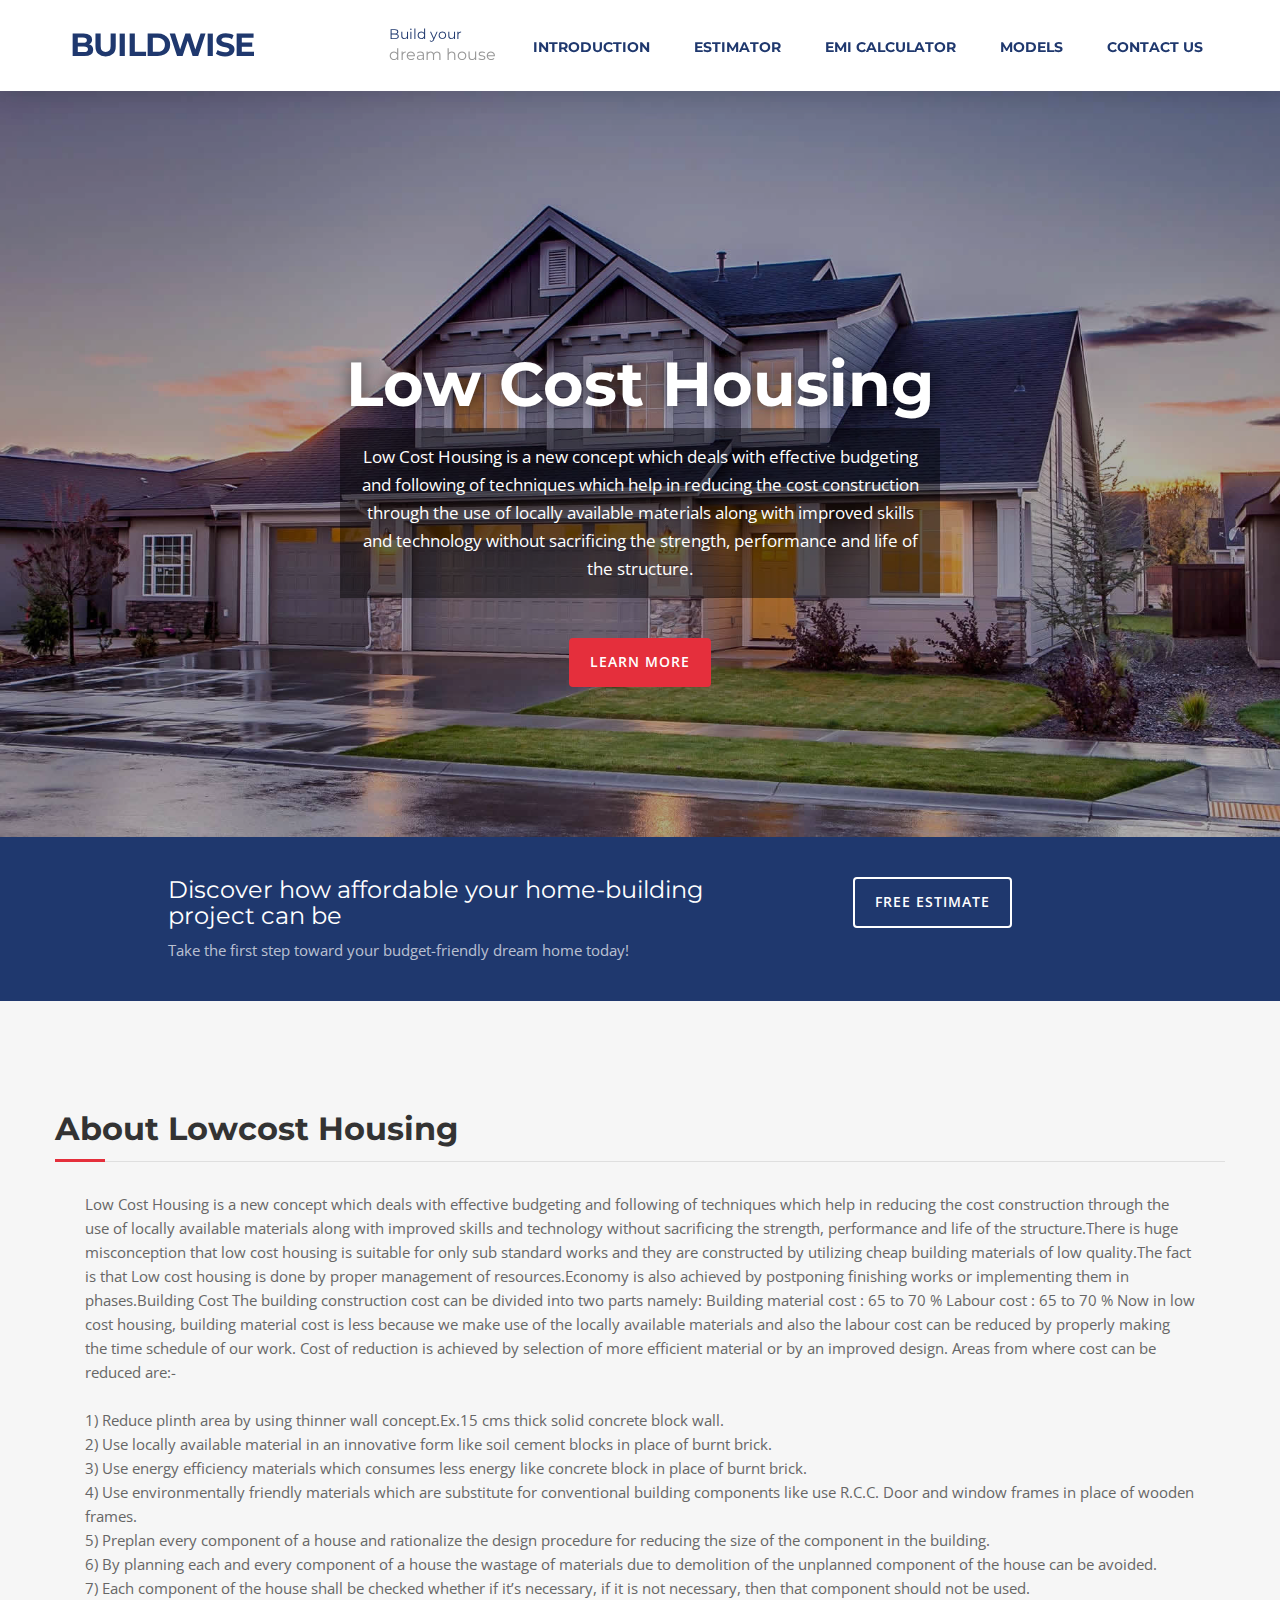
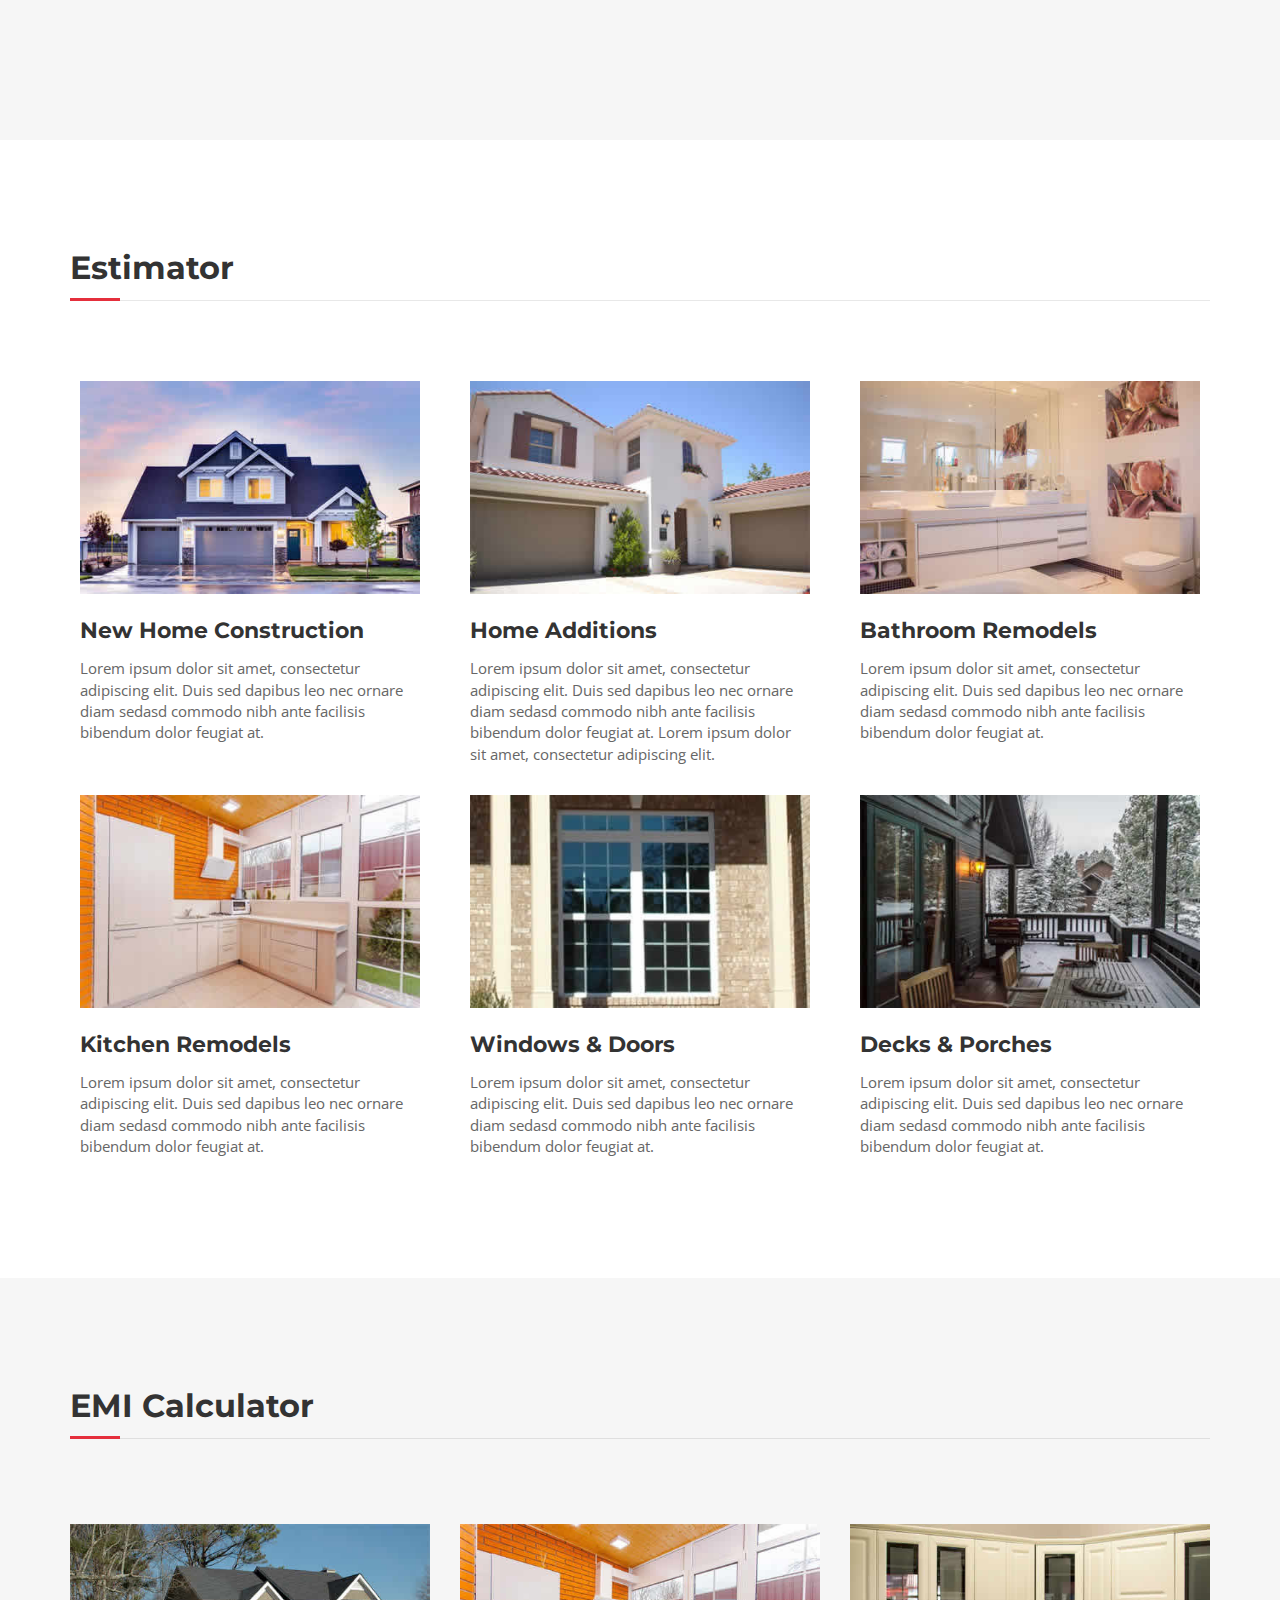
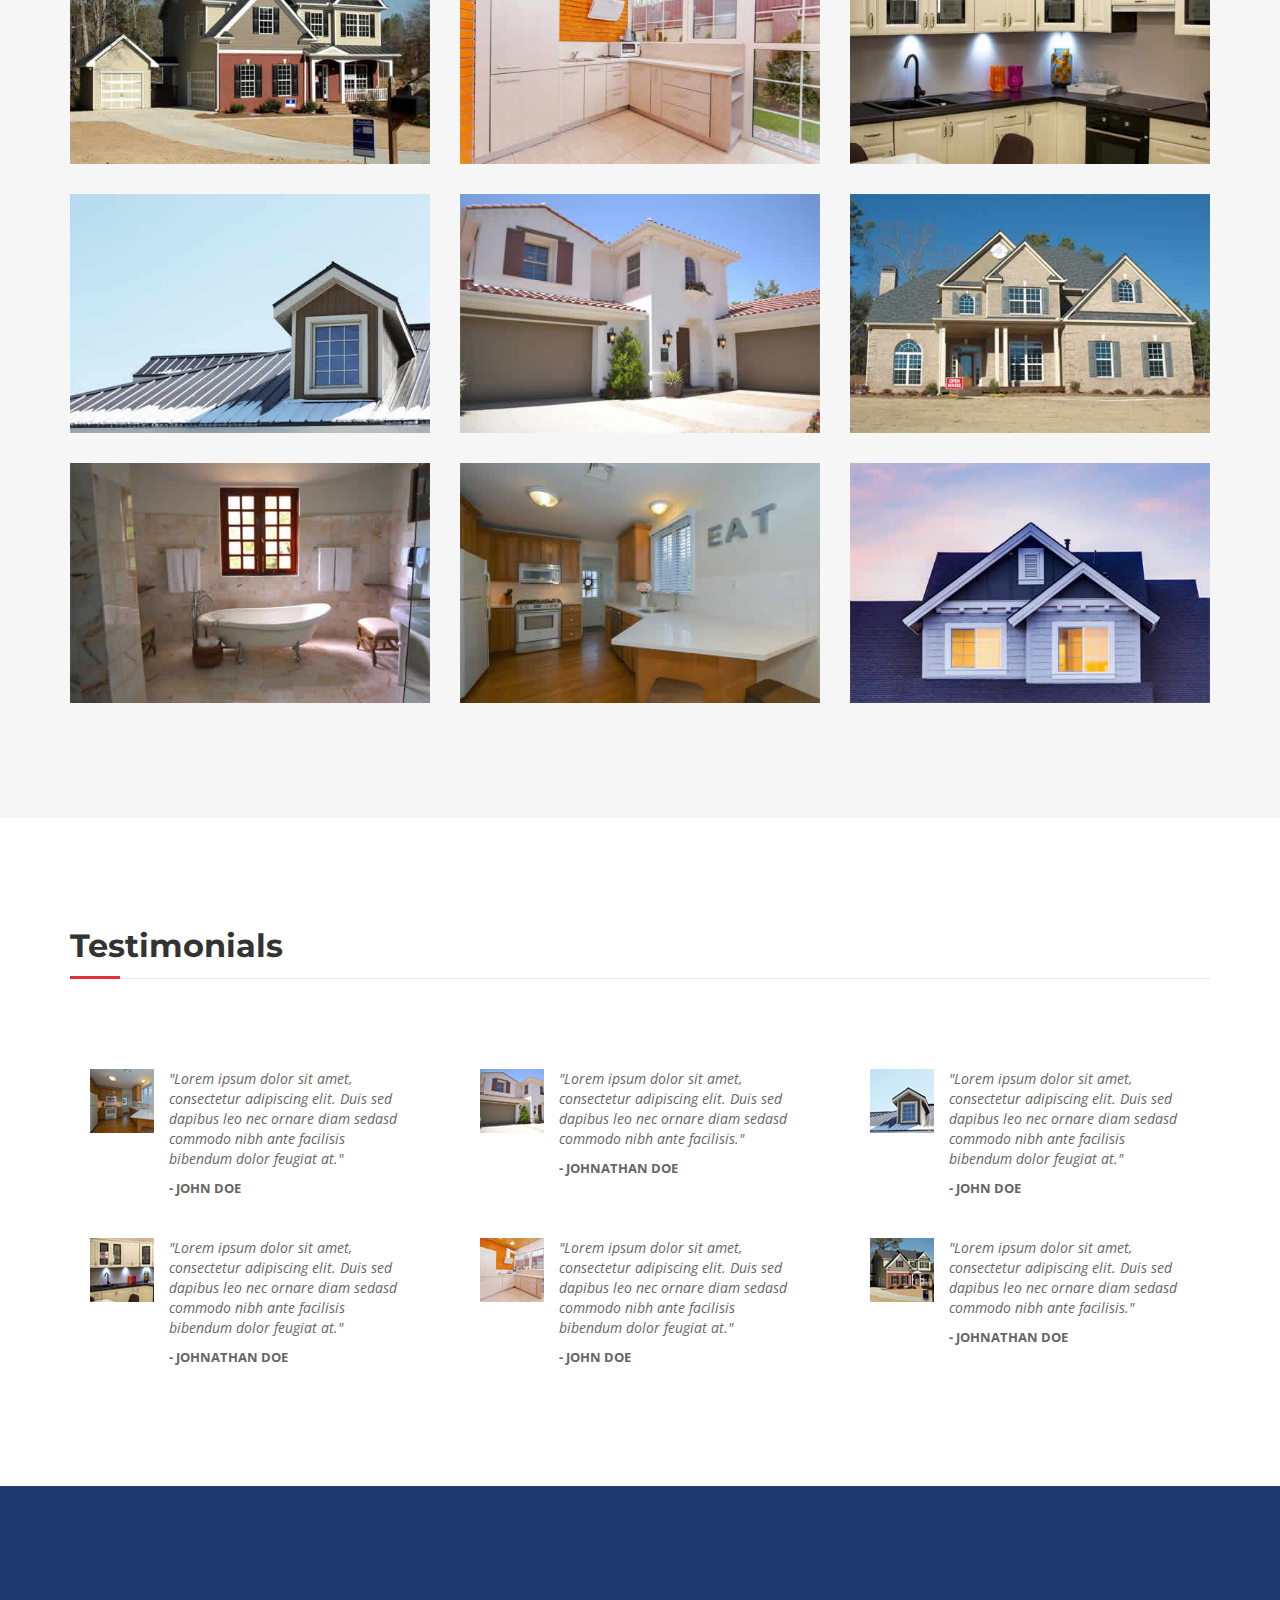
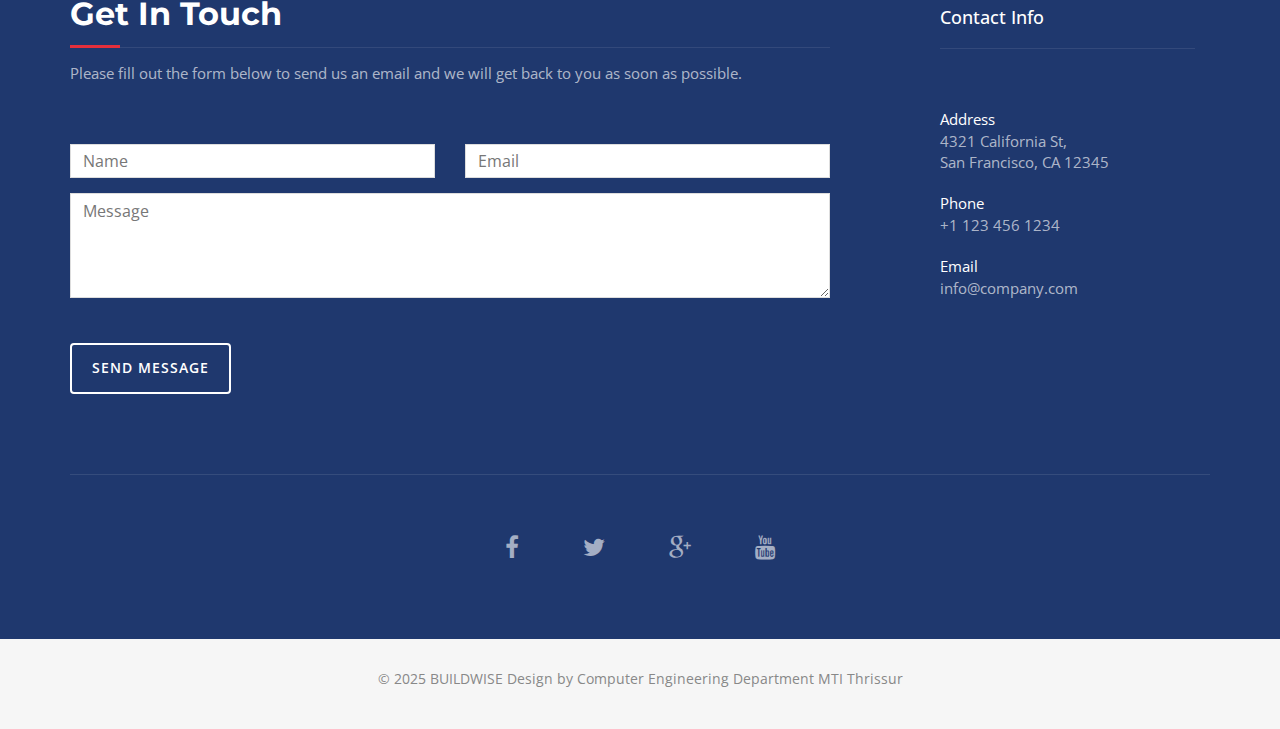
==== Major Project/main/index.html @ 9cc2f037 "Add files via upload" ====
<!DOCTYPE html>
<html lang="en">
<head>
<meta charset="utf-8">
<meta name="viewport" content="width=device-width, initial-scale=1">
<title>BuildWise</title>
<meta name="description" content="">
<meta name="author" content="">

<!-- Favicons
    ================================================== -->
<link rel="shortcut icon" href="img/favicon.ico" type="image/x-icon">
<link rel="apple-touch-icon" href="img/apple-touch-icon.png">
<link rel="apple-touch-icon" sizes="72x72" href="img/apple-touch-icon-72x72.png">
<link rel="apple-touch-icon" sizes="114x114" href="img/apple-touch-icon-114x114.png">

<!-- Bootstrap -->
<link rel="stylesheet" type="text/css"  href="css/bootstrap.css">
<link rel="stylesheet" type="text/css" href="fonts/font-awesome/css/font-awesome.css">

<!-- Stylesheet
    ================================================== -->
<link rel="stylesheet" type="text/css" href="css/style.css">
<link rel="stylesheet" type="text/css" href="css/nivo-lightbox/nivo-lightbox.css">
<link rel="stylesheet" type="text/css" href="css/nivo-lightbox/default.css">
<link href="https://fonts.googleapis.com/css?family=Open+Sans:300,400,600,700" rel="stylesheet">
<link href="https://fonts.googleapis.com/css?family=Montserrat:400,700" rel="stylesheet">

<!-- HTML5 shim and Respond.js for IE8 support of HTML5 elements and media queries -->
<!-- WARNING: Respond.js doesn't work if you view the page via file:// -->
<!--[if lt IE 9]>
      <script src="https://oss.maxcdn.com/html5shiv/3.7.2/html5shiv.min.js"></script>
      <script src="https://oss.maxcdn.com/respond/1.4.2/respond.min.js"></script>
    <![endif]-->
</head>
<body id="page-top" data-spy="scroll" data-target=".navbar-fixed-top">
<!-- Navigation
    ==========================================-->
<nav id="menu" class="navbar navbar-default navbar-fixed-top">
  <div class="container"> 
    <!-- Brand and toggle get grouped for better mobile display -->
    <div class="navbar-header">
      <button type="button" class="navbar-toggle collapsed" data-toggle="collapse" data-target="#bs-example-navbar-collapse-1"> <span class="sr-only">Toggle navigation</span> <span class="icon-bar"></span> <span class="icon-bar"></span> <span class="icon-bar"></span> </button>
      <a class="navbar-brand page-scroll" href="#page-top">BuildWise</a>
      <div class="phone"><span>Build your</span>dream house</div>
    </div>
    
    <!-- Collect the nav links, forms, and other content for toggling -->
    <div class="collapse navbar-collapse" id="bs-example-navbar-collapse-1">
      <ul class="nav navbar-nav navbar-right">
        <li><a href="#about" class="page-scroll">Introduction</a></li>
        <li><a href="#services" class="page-scroll">Estimator</a></li>
        <li><a href="#portfolio" class="page-scroll">EMI Calculator</a></li>
        <li><a href="#testimonials" class="page-scroll">Models</a></li>
        <li><a href="#contact" class="page-scroll">Contact us</a></li>
      </ul>
    </div>
    <!-- /.navbar-collapse --> 
  </div>
</nav>
<!-- Header -->
<header id="header">
  <div class="intro">
    <div class="overlay">
      <div class="container">
        <div class="row">
          <div class="col-md-8 col-md-offset-2 intro-text">
            <h1>Low Cost Housing<br></h1>
            <p>Low Cost Housing is a new concept which deals with effective budgeting and following of techniques which help in reducing the cost construction through the use of locally available materials along with improved skills and technology without sacrificing the strength, performance and life of the structure.</p>
            <a href="#about" class="btn btn-custom btn-lg page-scroll">Learn More</a> </div>
        </div>
      </div>
    </div>
  </div>
</header>
<!-- Get Touch Section -->
<div id="get-touch">
  <div class="container">
    <div class="row">
      <div class="col-xs-12 col-md-6 col-md-offset-1">
        <h3>Discover how affordable your home-building project can be</h3>
        <p>Take the first step toward your budget-friendly dream home today!
        </p>
      </div>
      <div class="col-xs-12 col-md-4 text-center"><a href="#services" class="btn btn-custom btn-lg page-scroll">Free Estimate</a></div>
    </div>
  </div>
</div>
<!-- About Section -->
<div id="about">
  <div class="container">
    <div class="row">
      <!--<div class="col-xs-12 col-md-6"> <img src="img/about.jpg" class="img-responsive" alt=""> </div>!-->
      <!--<div class="col-xs-12 col-md-6">!-->
        <div class="about-text">
          <h2>About Lowcost Housing</h2>
          <p>Low Cost Housing is a new concept which deals with effective budgeting and following of techniques which help in reducing the cost construction through the use of locally available materials along with improved skills and technology without sacrificing the strength, performance and life of the structure.There is huge misconception that low cost housing is suitable for only sub standard works and they are constructed by utilizing cheap building materials of low quality.The fact is that Low cost housing is done by proper management of resources.Economy is also achieved by postponing finishing works or implementing them in phases.Building Cost
            The building construction cost can be divided into two parts namely:
            Building material cost : 65 to 70 %
            Labour cost : 65 to 70 %
            Now in low cost housing, building material cost is less because we make use of the locally available materials and also the labour cost can be reduced by properly making the time schedule of our work. Cost of reduction is achieved by selection of more efficient material or by an improved design.
            
            
            Areas from where cost can be reduced are:-<br>
            <br>1) Reduce plinth area by using thinner wall concept.Ex.15 cms thick solid concrete block wall.
            
            <br>2) Use locally available material in an innovative form like soil cement blocks in place of burnt brick.
            
            <br>3) Use energy efficiency materials which consumes less energy like concrete block in place of burnt brick.
            
            <br>4) Use environmentally friendly materials which are substitute for conventional building components like use R.C.C. Door and window frames in place of wooden frames.
            <br>5) Preplan every component of a house and rationalize the design procedure for reducing the size of the component in the building.
            <br>6) By planning each and every component of a house the wastage of materials due to demolition of the unplanned component of the house can be avoided.
            
            <br>7) Each component of the house shall be checked whether if it’s necessary, if it is not necessary, then that component should not be used.</p>
          
            <!--<h3>Why Choose Us?</h3>
          <div class="list-style">
            <div class="col-lg-6 col-sm-6 col-xs-12">
              <p></p>
            </div>
            <div class="col-lg-6 col-sm-6 col-xs-12">
              <ul>
                <li>Free Consultation</li>
                <li>Satisfied Customers</li>
                <li>Project Management</li>
                <li>Affordable Pricing</li>
              </ul>
            </div>
          </div>!-->
        </div>
      </div>
    </div>
  </div>
</div>
<!-- Services Section -->
<div id="services">
  <div class="container">
    <div class="section-title">
      <h2>Estimator</h2>
    </div>
    <div class="row">
      <div class="col-md-4">
        <div class="service-media"> <img src="img/services/service-1.jpg" alt=" "> </div>
        <div class="service-desc">
          <h3>New Home Construction</h3>
          <p>Lorem ipsum dolor sit amet, consectetur adipiscing elit. Duis sed dapibus leo nec ornare diam sedasd commodo nibh ante facilisis bibendum dolor feugiat at.</p>
        </div>
      </div>
      <div class="col-md-4">
        <div class="service-media"> <img src="img/services/service-2.jpg" alt=" "> </div>
        <div class="service-desc">
          <h3>Home Additions</h3>
          <p>Lorem ipsum dolor sit amet, consectetur adipiscing elit. Duis sed dapibus leo nec ornare diam sedasd commodo nibh ante facilisis bibendum dolor feugiat at. Lorem ipsum dolor sit amet, consectetur adipiscing elit.</p>
        </div>
      </div>
      <div class="col-md-4">
        <div class="service-media"> <img src="img/services/service-3.jpg" alt=" "> </div>
        <div class="service-desc">
          <h3>Bathroom Remodels</h3>
          <p>Lorem ipsum dolor sit amet, consectetur adipiscing elit. Duis sed dapibus leo nec ornare diam sedasd commodo nibh ante facilisis bibendum dolor feugiat at.</p>
        </div>
      </div>
    </div>
    <div class="row">
      <div class="col-md-4">
        <div class="service-media"> <img src="img/services/service-4.jpg" alt=" "> </div>
        <div class="service-desc">
          <h3>Kitchen Remodels</h3>
          <p>Lorem ipsum dolor sit amet, consectetur adipiscing elit. Duis sed dapibus leo nec ornare diam sedasd commodo nibh ante facilisis bibendum dolor feugiat at.</p>
        </div>
      </div>
      <div class="col-md-4">
        <div class="service-media"> <img src="img/services/service-5.jpg" alt=" "> </div>
        <div class="service-desc">
          <h3>Windows & Doors</h3>
          <p>Lorem ipsum dolor sit amet, consectetur adipiscing elit. Duis sed dapibus leo nec ornare diam sedasd commodo nibh ante facilisis bibendum dolor feugiat at.</p>
        </div>
      </div>
      <div class="col-md-4">
        <div class="service-media"> <img src="img/services/service-6.jpg" alt=" "> </div>
        <div class="service-desc">
          <h3>Decks & Porches</h3>
          <p>Lorem ipsum dolor sit amet, consectetur adipiscing elit. Duis sed dapibus leo nec ornare diam sedasd commodo nibh ante facilisis bibendum dolor feugiat at.</p>
        </div>
      </div>
    </div>
  </div>
</div>
<!-- Gallery Section -->
<div id="portfolio">
  <div class="container">
    <div class="section-title">
      <h2>EMI Calculator</h2>
    </div>
    <div class="row">
      <div class="portfolio-items">
        <div class="col-sm-6 col-md-4 col-lg-4">
          <div class="portfolio-item">
            <div class="hover-bg"> <a href="img/portfolio/01-large.jpg" title="Project Title" data-lightbox-gallery="gallery1">
              <div class="hover-text">
                <h4>Lorem Ipsum</h4>
              </div>
              <img src="img/portfolio/01-small.jpg" class="img-responsive" alt="Project Title"> </a> </div>
          </div>
        </div>
        <div class="col-sm-6 col-md-4 col-lg-4">
          <div class="portfolio-item">
            <div class="hover-bg"> <a href="img/portfolio/02-large.jpg" title="Project Title" data-lightbox-gallery="gallery1">
              <div class="hover-text">
                <h4>Adipiscing Elit</h4>
              </div>
              <img src="img/portfolio/02-small.jpg" class="img-responsive" alt="Project Title"> </a> </div>
          </div>
        </div>
        <div class="col-sm-6 col-md-4 col-lg-4">
          <div class="portfolio-item">
            <div class="hover-bg"> <a href="img/portfolio/03-large.jpg" title="Project Title" data-lightbox-gallery="gallery1">
              <div class="hover-text">
                <h4>Lorem Ipsum</h4>
              </div>
              <img src="img/portfolio/03-small.jpg" class="img-responsive" alt="Project Title"> </a> </div>
          </div>
        </div>
        <div class="col-sm-6 col-md-4 col-lg-4">
          <div class="portfolio-item">
            <div class="hover-bg"> <a href="img/portfolio/04-large.jpg" title="Project Title" data-lightbox-gallery="gallery1">
              <div class="hover-text">
                <h4>Lorem Ipsum</h4>
              </div>
              <img src="img/portfolio/04-small.jpg" class="img-responsive" alt="Project Title"> </a> </div>
          </div>
        </div>
        <div class="col-sm-6 col-md-4 col-lg-4">
          <div class="portfolio-item">
            <div class="hover-bg"> <a href="img/portfolio/05-large.jpg" title="Project Title" data-lightbox-gallery="gallery1">
              <div class="hover-text">
                <h4>Adipiscing Elit</h4>
              </div>
              <img src="img/portfolio/05-small.jpg" class="img-responsive" alt="Project Title"> </a> </div>
          </div>
        </div>
        <div class="col-sm-6 col-md-4 col-lg-4">
          <div class="portfolio-item">
            <div class="hover-bg"> <a href="img/portfolio/06-large.jpg" title="Project Title" data-lightbox-gallery="gallery1">
              <div class="hover-text">
                <h4>Dolor Sit</h4>
              </div>
              <img src="img/portfolio/06-small.jpg" class="img-responsive" alt="Project Title"> </a> </div>
          </div>
        </div>
        <div class="col-sm-6 col-md-4 col-lg-4">
          <div class="portfolio-item">
            <div class="hover-bg"> <a href="img/portfolio/07-large.jpg" title="Project Title" data-lightbox-gallery="gallery1">
              <div class="hover-text">
                <h4>Dolor Sit</h4>
              </div>
              <img src="img/portfolio/07-small.jpg" class="img-responsive" alt="Project Title"> </a> </div>
          </div>
        </div>
        <div class="col-sm-6 col-md-4 col-lg-4">
          <div class="portfolio-item">
            <div class="hover-bg"> <a href="img/portfolio/08-large.jpg" title="Project Title" data-lightbox-gallery="gallery1">
              <div class="hover-text">
                <h4>Lorem Ipsum</h4>
              </div>
              <img src="img/portfolio/08-small.jpg" class="img-responsive" alt="Project Title"> </a> </div>
          </div>
        </div>
        <div class="col-sm-6 col-md-4 col-lg-4">
          <div class="portfolio-item">
            <div class="hover-bg"> <a href="img/portfolio/09-large.jpg" title="Project Title" data-lightbox-gallery="gallery1">
              <div class="hover-text">
                <h4>Adipiscing Elit</h4>
              </div>
              <img src="img/portfolio/09-small.jpg" class="img-responsive" alt="Project Title"> </a> </div>
          </div>
        </div>
      </div>
    </div>
  </div>
</div>
<!-- Testimonials Section -->
<div id="testimonials">
  <div class="container">
    <div class="section-title">
      <h2>Testimonials</h2>
    </div>
    <div class="row">
      <div class="col-md-4">
        <div class="testimonial">
          <div class="testimonial-image"> <img src="img/testimonials/01.jpg" alt=""> </div>
          <div class="testimonial-content">
            <p>"Lorem ipsum dolor sit amet, consectetur adipiscing elit. Duis sed dapibus leo nec ornare diam sedasd commodo nibh ante facilisis bibendum dolor feugiat at."</p>
            <div class="testimonial-meta"> - John Doe </div>
          </div>
        </div>
      </div>
      <div class="col-md-4">
        <div class="testimonial">
          <div class="testimonial-image"> <img src="img/testimonials/02.jpg" alt=""> </div>
          <div class="testimonial-content">
            <p>"Lorem ipsum dolor sit amet, consectetur adipiscing elit. Duis sed dapibus leo nec ornare diam sedasd commodo nibh ante facilisis."</p>
            <div class="testimonial-meta"> - Johnathan Doe </div>
          </div>
        </div>
      </div>
      <div class="col-md-4">
        <div class="testimonial">
          <div class="testimonial-image"> <img src="img/testimonials/03.jpg" alt=""> </div>
          <div class="testimonial-content">
            <p>"Lorem ipsum dolor sit amet, consectetur adipiscing elit. Duis sed dapibus leo nec ornare diam sedasd commodo nibh ante facilisis bibendum dolor feugiat at."</p>
            <div class="testimonial-meta"> - John Doe </div>
          </div>
        </div>
      </div>
      <div class="row"> </div>
      <div class="col-md-4">
        <div class="testimonial">
          <div class="testimonial-image"> <img src="img/testimonials/04.jpg" alt=""> </div>
          <div class="testimonial-content">
            <p>"Lorem ipsum dolor sit amet, consectetur adipiscing elit. Duis sed dapibus leo nec ornare diam sedasd commodo nibh ante facilisis bibendum dolor feugiat at."</p>
            <div class="testimonial-meta"> - Johnathan Doe </div>
          </div>
        </div>
      </div>
      <div class="col-md-4">
        <div class="testimonial">
          <div class="testimonial-image"> <img src="img/testimonials/05.jpg" alt=""> </div>
          <div class="testimonial-content">
            <p>"Lorem ipsum dolor sit amet, consectetur adipiscing elit. Duis sed dapibus leo nec ornare diam sedasd commodo nibh ante facilisis bibendum dolor feugiat at."</p>
            <div class="testimonial-meta"> - John Doe </div>
          </div>
        </div>
      </div>
      <div class="col-md-4">
        <div class="testimonial">
          <div class="testimonial-image"> <img src="img/testimonials/06.jpg" alt=""> </div>
          <div class="testimonial-content">
            <p>"Lorem ipsum dolor sit amet, consectetur adipiscing elit. Duis sed dapibus leo nec ornare diam sedasd commodo nibh ante facilisis."</p>
            <div class="testimonial-meta"> - Johnathan Doe </div>
          </div>
        </div>
      </div>
    </div>
  </div>
</div>
<!-- Contact Section -->
<div id="contact">
  <div class="container">
    <div class="col-md-8">
      <div class="row">
        <div class="section-title">
          <h2>Get In Touch</h2>
          <p>Please fill out the form below to send us an email and we will get back to you as soon as possible.</p>
        </div>
        <form name="sentMessage" id="contactForm" novalidate>
          <div class="row">
            <div class="col-md-6">
              <div class="form-group">
                <input type="text" id="name" class="form-control" placeholder="Name" required="required">
                <p class="help-block text-danger"></p>
              </div>
            </div>
            <div class="col-md-6">
              <div class="form-group">
                <input type="email" id="email" class="form-control" placeholder="Email" required="required">
                <p class="help-block text-danger"></p>
              </div>
            </div>
          </div>
          <div class="form-group">
            <textarea name="message" id="message" class="form-control" rows="4" placeholder="Message" required></textarea>
            <p class="help-block text-danger"></p>
          </div>
          <div id="success"></div>
          <button type="submit" class="btn btn-custom btn-lg">Send Message</button>
        </form>
      </div>
    </div>
    <div class="col-md-3 col-md-offset-1 contact-info">
      <div class="contact-item">
        <h4>Contact Info</h4>
        <p><span>Address</span>4321 California St,<br>
          San Francisco, CA 12345</p>
      </div>
      <div class="contact-item">
        <p><span>Phone</span> +1 123 456 1234</p>
      </div>
      <div class="contact-item">
        <p><span>Email</span> info@company.com</p>
      </div>
    </div>
    <div class="col-md-12">
      <div class="row">
        <div class="social">
          <ul>
            <li><a href="#"><i class="fa fa-facebook"></i></a></li>
            <li><a href="#"><i class="fa fa-twitter"></i></a></li>
            <li><a href="#"><i class="fa fa-google-plus"></i></a></li>
            <li><a href="#"><i class="fa fa-youtube"></i></a></li>
          </ul>
        </div>
      </div>
    </div>
  </div>
</div>
<!-- Footer Section -->
<div id="footer">
  <div class="container text-center">
    <p>&copy; 2025 BUILDWISE Design by Computer Engineering Department MTI Thrissur </p>
  </div>
</div>
<script type="text/javascript" src="js/jquery.1.11.1.js"></script> 
<script type="text/javascript" src="js/bootstrap.js"></script> 
<script type="text/javascript" src="js/SmoothScroll.js"></script> 
<script type="text/javascript" src="js/nivo-lightbox.js"></script> 
<script type="text/javascript" src="js/jqBootstrapValidation.js"></script> 
<script type="text/javascript" src="js/contact_me.js"></script> 
<script type="text/javascript" src="js/main.js"></script>
</body>
</html>
---- Major Project/main/css/style.css ----
body, html {
	font-family: 'Open Sans', sans-serif;
	text-rendering: optimizeLegibility !important;
	-webkit-font-smoothing: antialiased !important;
	color: #666;
	font-weight: 400;
	width: 100% !important;
	height: 100% !important;
}
h2 {
	font-family: 'Montserrat', sans-serif;
	margin: 0 0 20px 0;
	font-weight: 700;
	font-size: 32px;
	color: #333;
}
h3 {
	font-family: 'Montserrat', sans-serif;
	font-size: 22px;
	font-weight: 700;
	color: #333;
}
h4 {
	font-size: 18px;
	color: #333;
}
h5 {
	text-transform: uppercase;
	font-weight: 700;
	line-height: 20px;
}
p {
	font-size: 15px;
}
p.intro {
	margin: 12px 0 0;
	line-height: 24px;
}
a {
	color: #1f386e;
	font-weight: 400;
}
a:hover, a:focus {
	text-decoration: none;
	color: #e52f3c;
}
ul, ol {
	list-style: none;
}
ul, ol {
	padding: 0;
	webkit-padding: 0;
	moz-padding: 0;
}
hr {
	height: 2px;
	width: 70px;
	text-align: center;
	position: relative;
	background: #1E7A46;
	margin-bottom: 20px;
	border: 0;
}
/* Navigation */
#menu {
	padding: 20px;
	transition: all 0.8s;
}
#menu.navbar-default {
	background-color: #fff;
	border-color: rgba(231, 231, 231, 0);
	box-shadow: 0 0 30px rgba(0,0,0,0.2)
}
#menu a.navbar-brand {
	font-family: 'Montserrat', sans-serif;
	font-size: 32px;
	font-weight: 700;
	color: #1f386e;
	text-transform: uppercase;
	letter-spacing: -1px;
}
#menu.navbar-default .navbar-nav > li > a {
	font-family: 'Montserrat', sans-serif;
	text-transform: uppercase;
	color: #1f386e;
	font-size: 14px;
	font-weight: 700;
	padding: 8px 2px;
	border-radius: 0;
	margin: 9px 20px 0 20px;
}
#menu.navbar-default .navbar-nav > li > a:hover {
	color: #ce2a36;
}
.navbar-default .navbar-nav > .active > a, .navbar-default .navbar-nav > .active > a:hover, .navbar-default .navbar-nav > .active > a:focus {
	color: #ce2a36 !important;
	background-color: transparent;
}
#menu .phone {
	font-family: 'Montserrat', sans-serif;
	margin: 4px 0 0 120px;
	float: left;
	font-size: 16px;
	font-weight: 400;
	color: #999;
}
#menu .phone span {
	font-size: 14px;
	display: block;
	color: #1f386e;
}
.navbar-toggle {
	border-radius: 0;
}
.navbar-default .navbar-toggle:hover, .navbar-default .navbar-toggle:focus {
	background-color: #fff;
	border-color: #fff;
}
.navbar-default .navbar-toggle:hover>.icon-bar {
	background-color: #1b6d3f;
}
.section-title {
	margin-bottom: 70px;
}
.section-title h2 {
	position: relative;
	margin-top: 10px;
	margin-bottom: 15px;
	padding-bottom: 15px;
	border-bottom: 1px solid rgba(0, 0, 0, 0.09);
}
.section-title h2::after {
	position: absolute;
	content: "";
	background-color: #e52f3c;
	height: 3px;
	width: 50px;
	bottom: -1px;
	left: 0;
}
.btn-custom {
	text-transform: uppercase;
	color: #fff;
	background-color: #e52f3c;
	padding: 14px 20px;
	letter-spacing: 1px;
	margin: 0;
	font-size: 14px;
	font-weight: 600;
	border-radius: 4px;
	transition: all 0.3s;
}
.btn-custom:hover, .btn-custom:focus, .btn-custom.focus, .btn-custom:active, .btn-custom.active {
	color: #fff;
	background-color: #1f386e;
}
.btn:active, .btn.active {
	background-image: none;
	outline: 0;
	-webkit-box-shadow: none;
	box-shadow: none;
}
a:focus, .btn:focus, .btn:active:focus, .btn.active:focus, .btn.focus, .btn:active.focus, .btn.active.focus {
	outline: none;
	outline-offset: none;
}
/* Header Section */
.intro {
	display: table;
	width: 100%;
	padding: 0;
	background: url(../img/intro-bg.jpg) center center no-repeat;
	background-color: #e5e5e5;
	-webkit-background-size: cover;
	-moz-background-size: cover;
	background-size: cover;
	-o-background-size: cover;
}
.intro .overlay {
	background: rgba(0,0,0,0.3);
}
.intro h1 {
	font-family: 'Montserrat', sans-serif;
	color: #fff;
	font-size: 62px;
	font-weight: 700;
	margin-top: 0;
	margin-bottom: 10px;
	text-shadow: 0 0 15px rgba(0,0,0,0.5)
}
.intro p {
	color: #fff;
	font-size: 17px;
	line-height: 28px;
	padding: 15px;
	max-width: 600px;
	margin: 0 auto;
	margin-bottom: 40px;
	background: rgba(0,0,0,.45);
}
header .intro-text {
	padding-top: 350px;
	padding-bottom: 150px;
	text-align: center;
}
/* Get Touch Section */
#get-touch {
	padding: 40px 0 30px;
	color: rgba(255,255,255,.7);
	background: #1f386e;
}
#get-touch h3 {
	font-size: 24px;
	font-weight: 400;
	color: #fff;
	margin: 0 0 10px 0;
}
#get-touch .btn-custom {
	margin: 0;
	background: transparent;
	border: 2px solid #fff;
}
#get-touch .btn-custom:hover {
	color: #1f386e;
	background: #fff;
	border: 2px solid #fff;
}
/* About Section */
#about {
	padding: 110px 0;
	background: #f6f6f6;
}
#about h3 {
	font-size: 22px;
	margin: 0 0 20px 0;
}
#about h2 {
	position: relative;
	margin-bottom: 15px;
	padding-bottom: 15px;
	border-bottom: 1px solid rgba(0, 0, 0, 0.09);
}
#about h2::after {
	position: absolute;
	content: "";
	background-color: #e52f3c;
	height: 3px;
	width: 50px;
	bottom: -1px;
	left: 0;
}
#about .about-text li {
	margin-bottom: 6px;
	margin-left: 6px;
	list-style: none;
	padding: 0;
}
#about .about-text li:before {
	content: '\f00c';
	font-family: 'FontAwesome';
	color: #1f386e;
	font-size: 11px;
	font-weight: 300;
	padding-right: 8px;
}
#about img {
	padding: 20px;
	width: 500px;
	margin-top: 10px;
	background: #fff;
	border-right: 0;
	box-shadow: 0 0 50px rgba(0,0,0,0.06);
}
#about p {
	line-height: 24px;
	margin: 30px ;
}
/* Services Section */
#services {
	padding: 100px 0;
}
#services .service-media {
	margin: 10px;
}
#services .service-media img {
	position: relative;
	display: block;
	width: 100%;
	height: auto;
}
#services .service-desc {
	margin: 10px 10px 20px;
}
#services h3 {
	font-weight: 700;
	padding: 5px 0;
}
#services .service-desc hr {
	margin-left: 0;
}
/* Portfolio Section */
#portfolio {
	padding: 100px 0;
	background: #f6f6f6;
}
.portfolio-item {
	margin: 15px 0;
}
.portfolio-item .hover-bg {
	overflow: hidden;
	position: relative;
}
.hover-bg .hover-text {
	position: absolute;
	text-align: center;
	margin: 0 auto;
	color: #fff;
	background: rgba(31, 56, 110, 0.8);
	padding: 30% 0 0 0;
	height: 100%;
	width: 100%;
	opacity: 0;
	transition: all 0.5s;
}
.hover-bg .hover-text>h4 {
	opacity: 0;
	color: #fff;
	-webkit-transform: translateY(100%);
	transform: translateY(100%);
	transition: all 0.3s;
	font-size: 17px;
	letter-spacing: 1px;
	font-weight: 400;
	text-transform: uppercase;
}
.hover-bg:hover .hover-text>h4 {
	opacity: 1;
	-webkit-backface-visibility: hidden;
	-webkit-transform: translateY(0);
	transform: translateY(0);
}
.hover-bg:hover .hover-text {
	opacity: 1;
}
/* Testimonials Section */
#testimonials {
	padding: 100px 0;
}
#testimonials i {
	color: #e6e6e6;
	font-size: 32px;
	margin-bottom: 20px;
}
.testimonial {
	position: relative;
	padding: 20px;
}
.testimonial-image {
	float: left;
	margin-right: 15px;
}
.testimonial-image, .testimonial-image img {
	display: block;
	width: 64px;
	height: 64px;
}
.testimonial-content {
	position: relative;
	overflow: hidden;
}
.testimonial-content p {
	margin-bottom: 0;
	font-size: 14px;
	font-style: italic;
}
.testimonial-meta {
	margin-top: 10px;
	font-size: 13px;
	font-weight: bold;
	text-transform: uppercase;
}
/* Contact Section */
#contact {
	padding: 100px 0 60px 0;
	background: #1f386e;
	color: rgba(255,255,255,.65);
}
#contact .section-title {
	margin-bottom: 40px;
}
#contact h2 {
	color: #fff;
	margin-top: 10px;
	margin-bottom: 15px;
	padding-bottom: 15px;
	border-bottom: 1px solid rgba(255, 255, 255, 0.09);
}
#contact h4 {
	color: #fff;
	margin-top: 22px;
	margin-bottom: 60px;
	padding-bottom: 20px;
	border-bottom: 1px solid rgba(255, 255, 255, 0.09);
}
#contact form {
	padding-top: 20px;
}
#contact h3 {
	font-size: 17px;
	font-weight: 600;
}
#contact .text-danger {
	color: #cc0033;
	text-align: left;
}
#contact .btn-custom {
	margin: 30px 0;
	background: transparent;
	border: 2px solid #fff;
}
#contact .btn-custom:hover {
	color: #1f386e;
	background: #fff;
}
label {
	font-size: 12px;
	font-weight: 400;
	font-family: 'Open Sans', sans-serif;
	float: left;
}
#contact .form-control {
	display: block;
	width: 100%;
	padding: 6px 12px;
	font-size: 16px;
	line-height: 1.42857143;
	color: #444;
	background-color: #fff;
	background-image: none;
	border: 1px solid #ddd;
	border-radius: 0;
	-webkit-box-shadow: none;
	box-shadow: none;
	-webkit-transition: none;
	-o-transition: none;
	transition: none;
}
#contact .form-control:focus {
	border-color: #999;
	outline: 0;
	-webkit-box-shadow: transparent;
	box-shadow: transparent;
}
.form-control::-webkit-input-placeholder {
color: #777;
}
.form-control:-moz-placeholder {
color: #777;
}
.form-control::-moz-placeholder {
color: #777;
}
.form-control:-ms-input-placeholder {
color: #777;
}
#contact .contact-item {
	margin: 20px 0;
}
#contact .contact-item span {
	color: rgba(255,255,255,1);
	display: block;
}
#contact .social {
	border-top: 1px solid rgba(255,255,255,0.1);
	padding-top: 50px;
	margin-top: 50px;
	text-align: center;
}
#contact .social ul li {
	display: inline-block;
	margin: 0 20px;
}
#contact .social i.fa {
	font-size: 24px;
	padding: 10px;
	color: rgba(255,255,255,0.6);
	transition: all 0.3s;
}
#contact .social i.fa:hover {
	color: #fff;
}
/* Footer Section*/
#footer {
	background: #f6f6f6;
	padding: 30px 0;
}
#footer p {
	color: #888;
	font-size: 14px;
}
#footer a {
	color: #1f386e;
}
#footer a:hover {
	color: #e52f3c;
}

@media (max-width: 768px) {
#about img {
	margin: 50px 0;
}
}
---- Major Project/main/css/nivo-lightbox/default.css ----
/*
 * Nivo Lightbox Default Theme v1.0
 * http://dev7studios.com/nivo-lightbox
 *
 * Copyright 2013, Dev7studios
 * Free to use and abuse under the MIT license.
 * http://www.opensource.org/licenses/mit-license.php
 */
 
 .nivo-lightbox-theme-default * {
    -webkit-box-sizing: initial !important;
    -moz-box-sizing: initial !important;
    box-sizing: initial !important;
 }
.nivo-lightbox-theme-default.nivo-lightbox-overlay { 
	background: #666;
	background: rgba(0,0,0,0.6); 
}
.nivo-lightbox-theme-default .nivo-lightbox-content.nivo-lightbox-loading { background: url(loading.gif) no-repeat 50% 50%; }

.nivo-lightbox-theme-default .nivo-lightbox-nav {
	top: 10%;
	width: 8%;
	height: 80%;
	text-indent: -9999px;
	background-repeat: no-repeat;
	background-position: 50% 50%;
	opacity: 0.5;
}
.nivo-lightbox-theme-default .nivo-lightbox-nav:hover { 
	opacity: 1; 
	background-color: transparent;
}
.nivo-lightbox-theme-default .nivo-lightbox-prev { 
	background-image: url(prev.png); 
	border-radius: 0 3px 3px 0;
}
.nivo-lightbox-theme-default .nivo-lightbox-next { 
	background-image: url(next.png); 
	border-radius: 3px 0 0 3px;
}

.nivo-lightbox-theme-default .nivo-lightbox-close {
	display: block;
	background: url(close.png) no-repeat 5px 5px;
	width: 16px;
	height: 16px;
	text-indent: -9999px;
	padding: 5px;
	opacity: 0.5;
}
.nivo-lightbox-theme-default .nivo-lightbox-close:hover { opacity: 1; }

.nivo-lightbox-theme-default .nivo-lightbox-title-wrap { bottom: -7%; }
.nivo-lightbox-theme-default .nivo-lightbox-title {
	font: 14px/20px 'Helvetica Neue', Helvetica, Arial, sans-serif;
	font-style: normal;
	font-weight: normal;
	background: #000;
	color: #fff;
	padding: 7px 15px;
	border-radius: 30px;
}

.nivo-lightbox-theme-default .nivo-lightbox-image img {
	background: #fff;
	-webkit-box-shadow: 0px 1px 1px rgba(0,0,0,0.4);
	   -moz-box-shadow: 0px 1px 1px rgba(0,0,0,0.4);
	        box-shadow: 0px 1px 1px rgba(0,0,0,0.4);
}
.nivo-lightbox-theme-default .nivo-lightbox-ajax,
.nivo-lightbox-theme-default .nivo-lightbox-inline {
	background: #fff;
	padding: 40px;
	-webkit-box-shadow: 0px 1px 1px rgba(0,0,0,0.4);
	   -moz-box-shadow: 0px 1px 1px rgba(0,0,0,0.4);
	        box-shadow: 0px 1px 1px rgba(0,0,0,0.4);
}

@media (-webkit-min-device-pixel-ratio: 1.3),
       (-o-min-device-pixel-ratio: 2.6/2),
       (min--moz-device-pixel-ratio: 1.3),
       (min-device-pixel-ratio: 1.3),
       (min-resolution: 1.3dppx) {

	.nivo-lightbox-theme-default .nivo-lightbox-content.nivo-lightbox-loading { 
		background-image: url(loading@2x.gif); 
		background-size: 32px 32px;
	}
	.nivo-lightbox-theme-default .nivo-lightbox-prev { 
		background-image: url(prev@2x.png); 
		background-size: 48px 48px;
	}
	.nivo-lightbox-theme-default .nivo-lightbox-next { 
		background-image: url(next@2x.png); 
		background-size: 48px 48px;
	}
	.nivo-lightbox-theme-default .nivo-lightbox-close { 
		background-image: url(close@2x.png); 
		background-size: 16px 16px;
	}
	
}
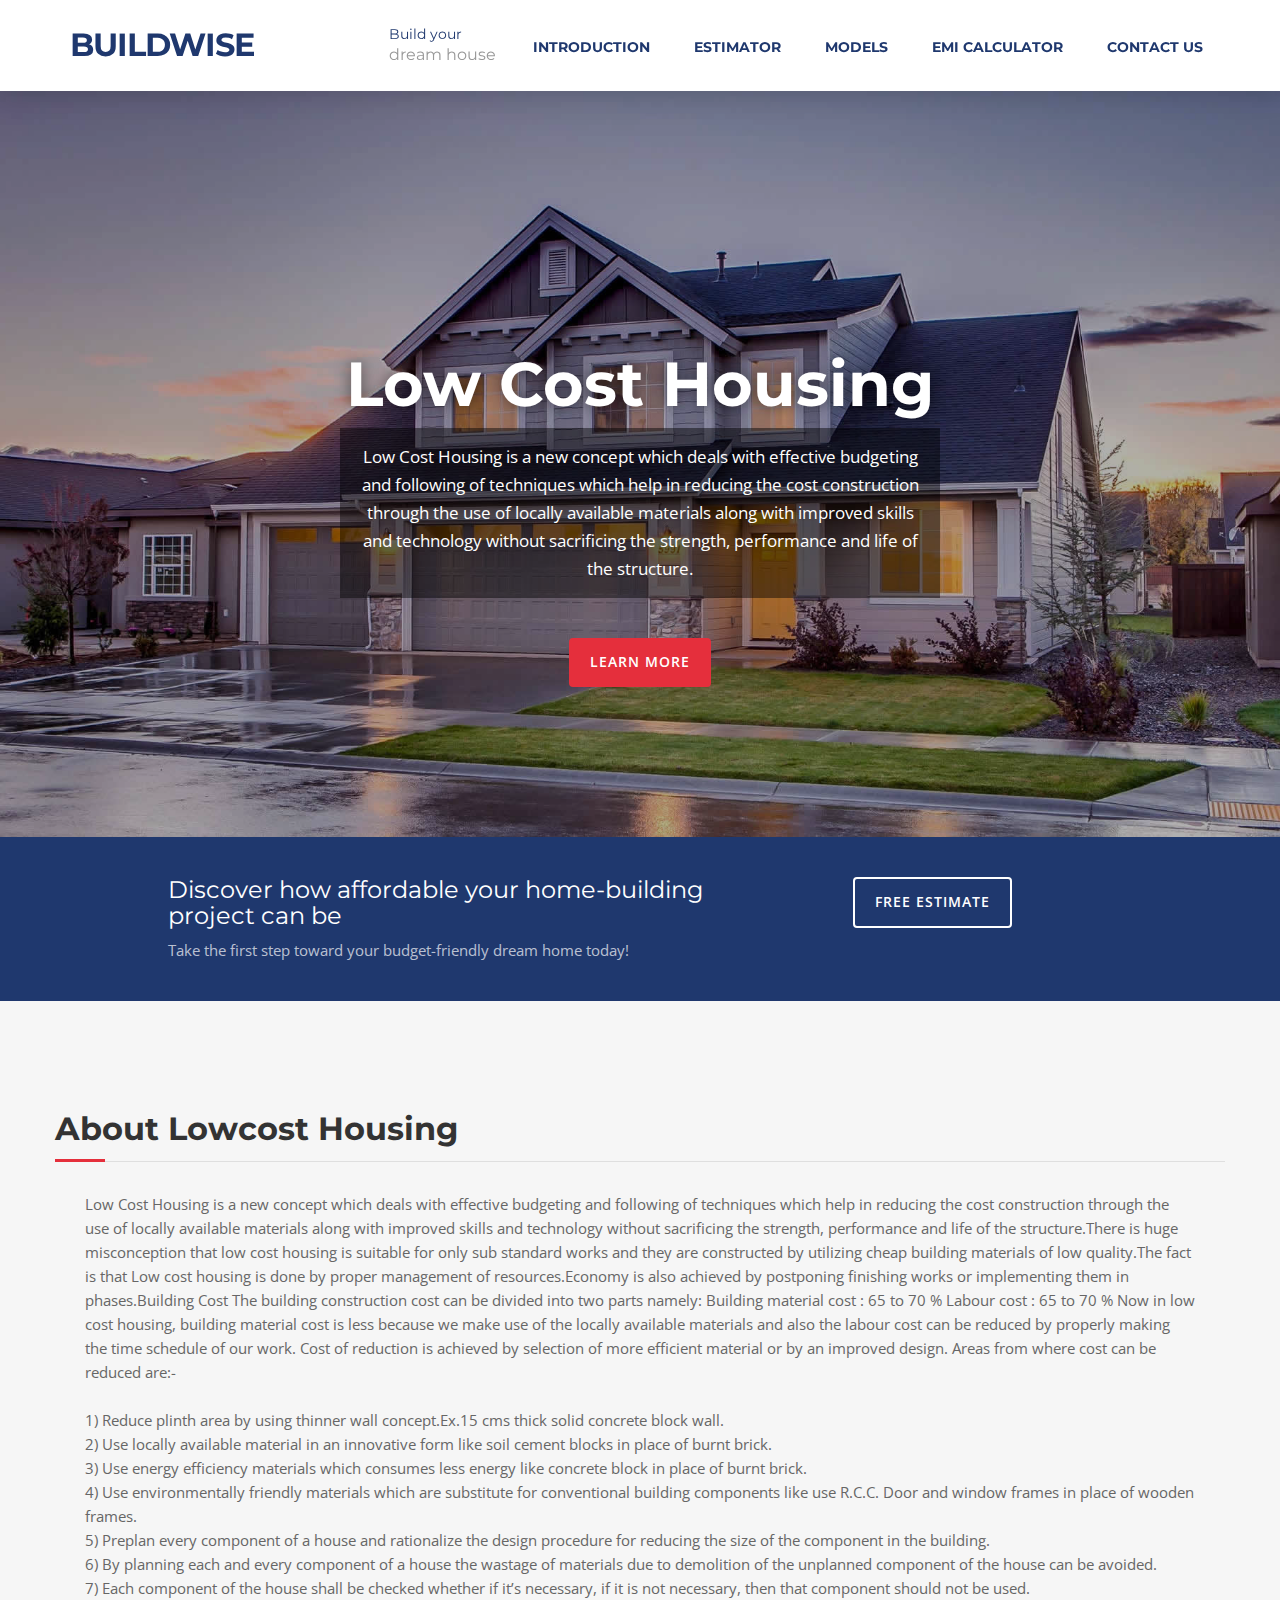
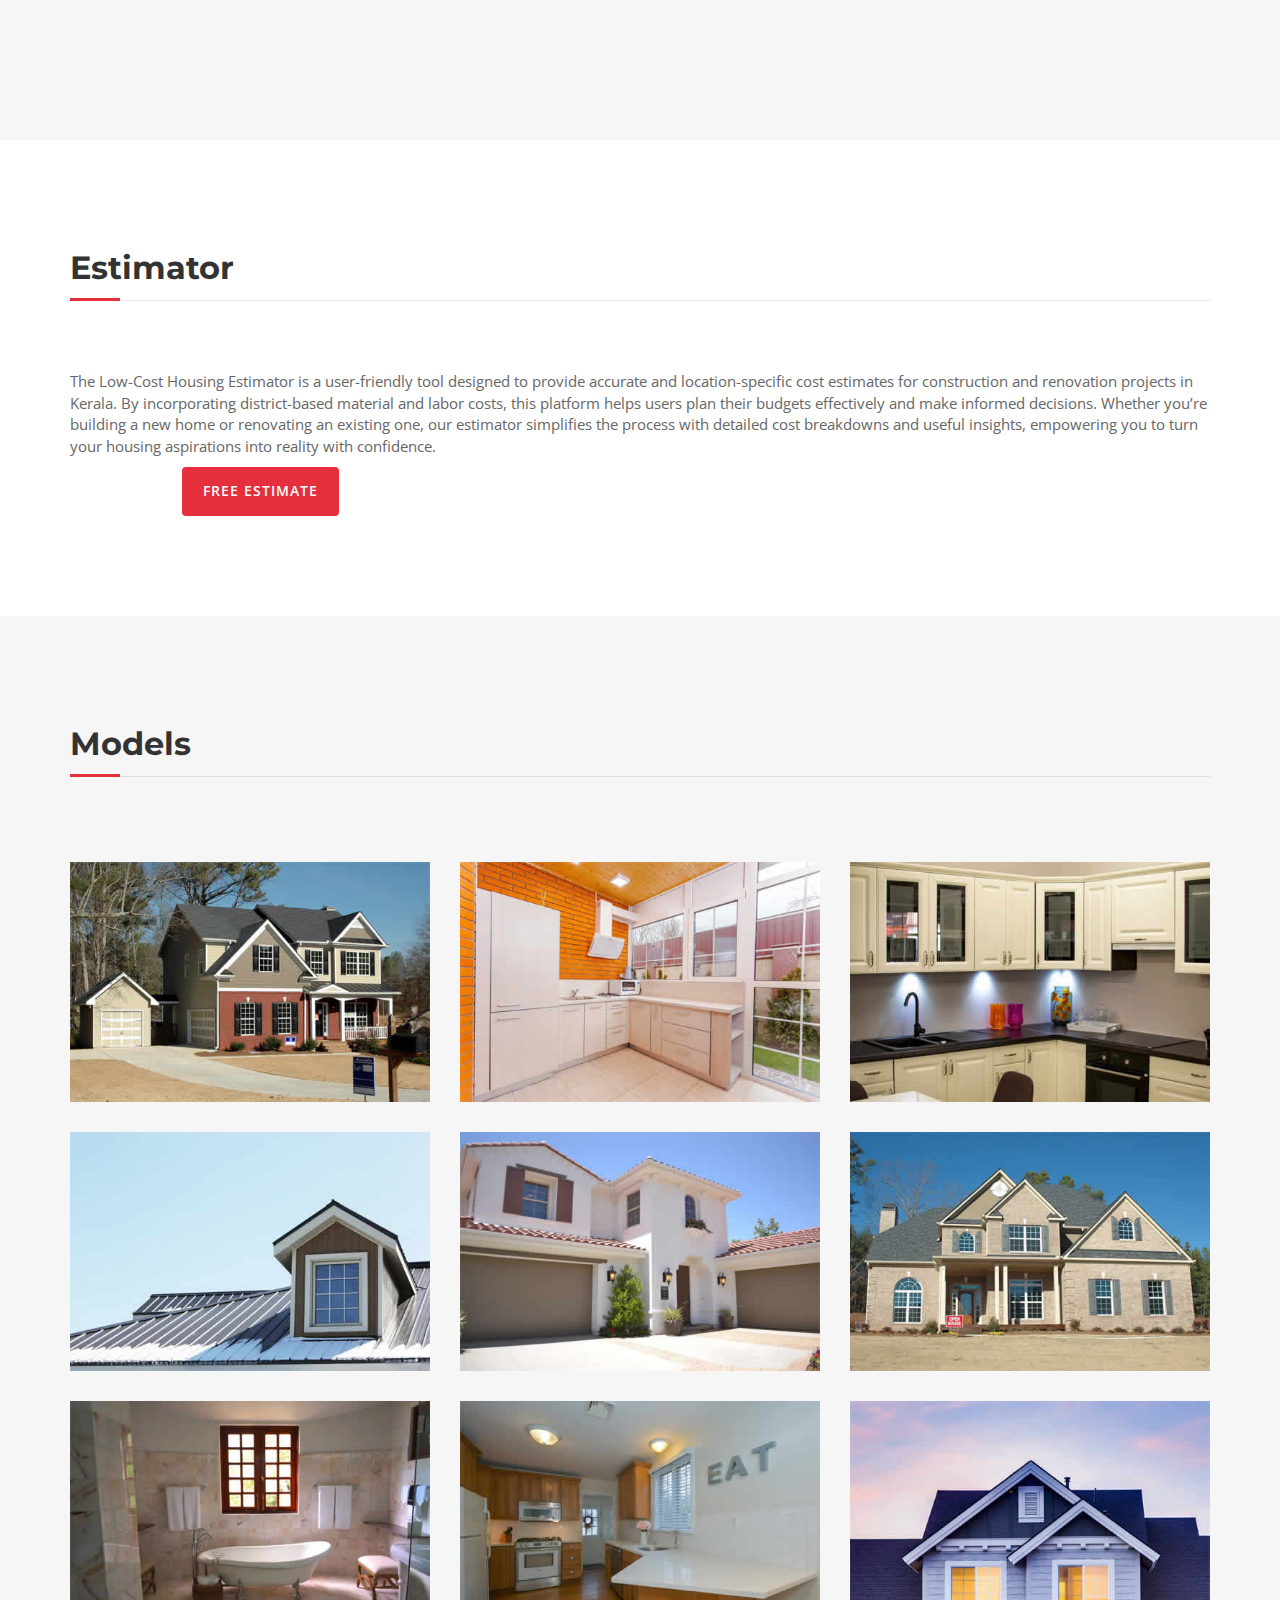
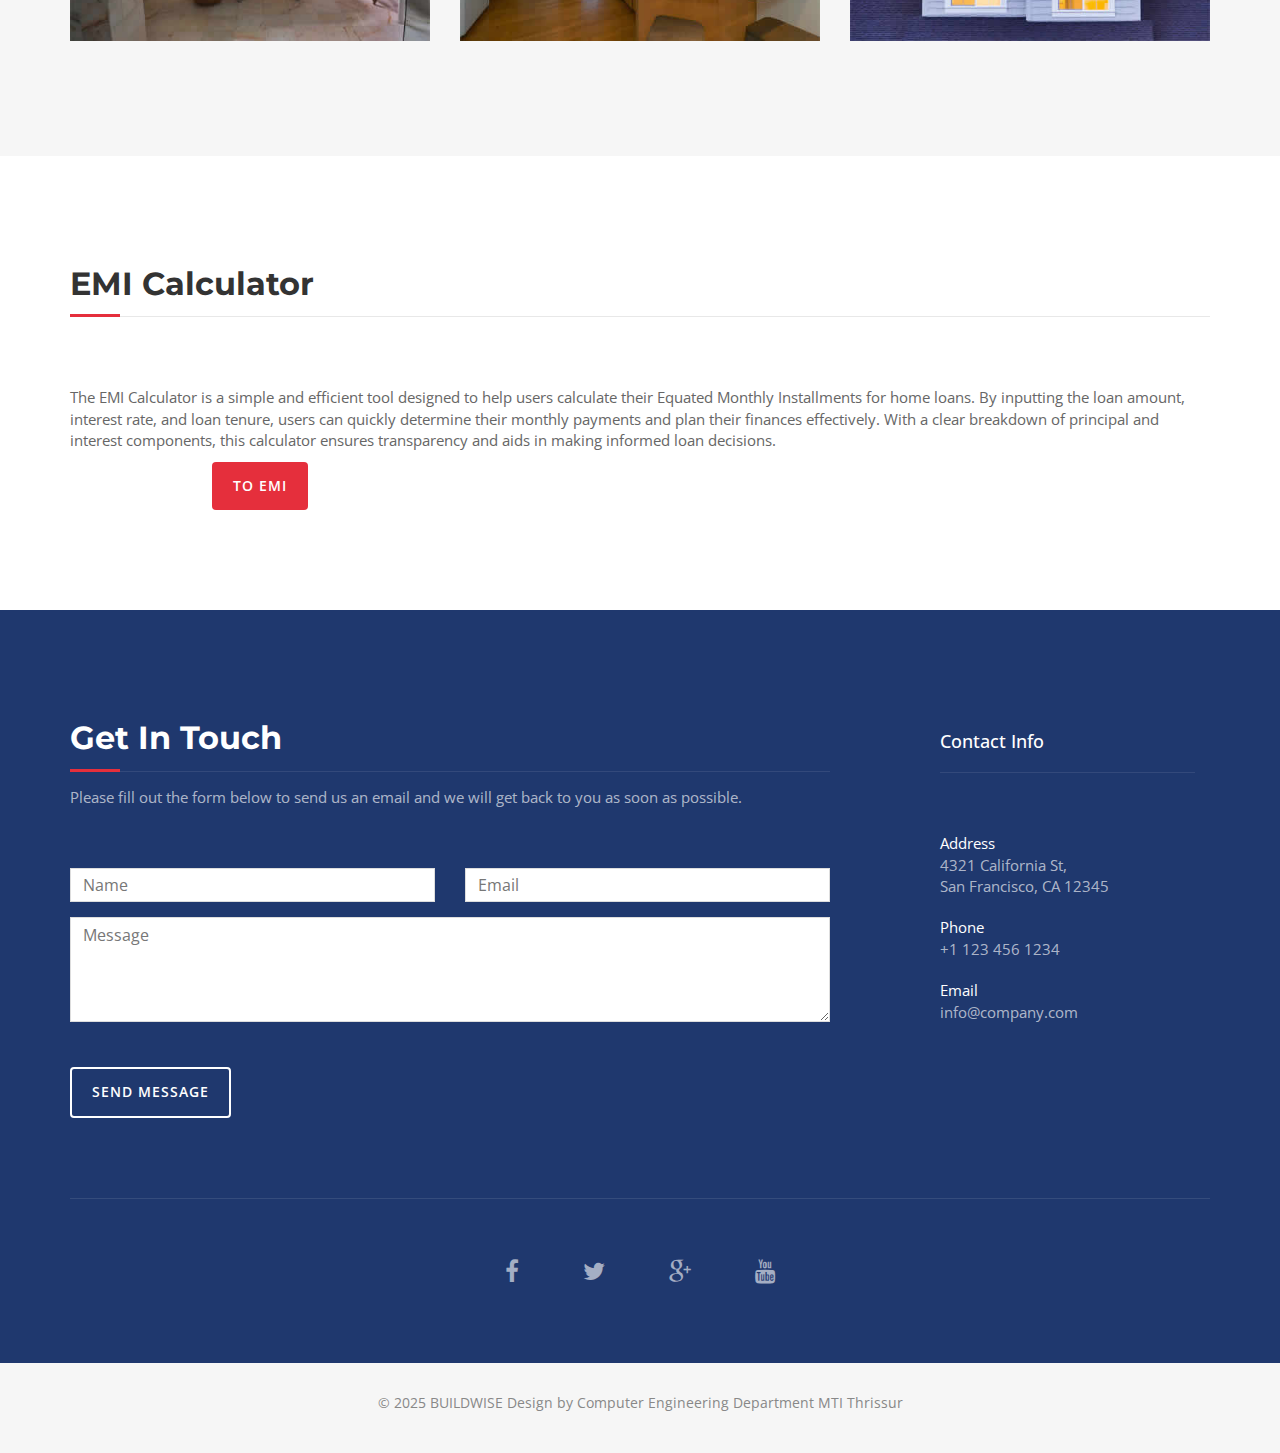
==== commit c3d3d197: "refreshmennts" ====
--- a/Major Project/main/index.html
+++ b/Major Project/main/index.html
@@ -50,8 +50,8 @@
       <ul class="nav navbar-nav navbar-right">
         <li><a href="#about" class="page-scroll">Introduction</a></li>
         <li><a href="#services" class="page-scroll">Estimator</a></li>
-        <li><a href="#portfolio" class="page-scroll">EMI Calculator</a></li>
-        <li><a href="#testimonials" class="page-scroll">Models</a></li>
+        <li><a href="#portfolio" class="page-scroll">Models</a></li>
+        <li><a href="#testimonials" class="page-scroll">EMI Calculator</a></li>
         <li><a href="#contact" class="page-scroll">Contact us</a></li>
       </ul>
     </div>
@@ -139,7 +139,13 @@
     <div class="section-title">
       <h2>Estimator</h2>
     </div>
-    <div class="row">
+    <div class="about-text">
+      <h2></h2>
+      <p>The Low-Cost Housing Estimator is a user-friendly tool designed to provide accurate and location-specific cost estimates for construction and renovation projects in Kerala. By incorporating district-based material and labor costs, this platform helps users plan their budgets effectively and make informed decisions. Whether you’re building a new home or renovating an existing one, our estimator simplifies the process with detailed cost breakdowns and useful insights, empowering you to turn your housing aspirations into reality with confidence.</p>
+    </div>
+    <div class="col-xs-12 col-md-4 text-center"><a href="#services" class="btn btn-custom btn-lg page-scroll">Free Estimate</a></div>
+    </div>
+    <!--<div class="row">
       <div class="col-md-4">
         <div class="service-media"> <img src="img/services/service-1.jpg" alt=" "> </div>
         <div class="service-desc">
@@ -182,7 +188,7 @@
         <div class="service-desc">
           <h3>Decks & Porches</h3>
           <p>Lorem ipsum dolor sit amet, consectetur adipiscing elit. Duis sed dapibus leo nec ornare diam sedasd commodo nibh ante facilisis bibendum dolor feugiat at.</p>
-        </div>
+        </div>!-->
       </div>
     </div>
   </div>
@@ -191,7 +197,7 @@
 <div id="portfolio">
   <div class="container">
     <div class="section-title">
-      <h2>EMI Calculator</h2>
+      <h2>Models</h2>
     </div>
     <div class="row">
       <div class="portfolio-items">
@@ -281,12 +287,12 @@
   </div>
 </div>
 <!-- Testimonials Section -->
-<div id="testimonials">
+<!--<div id="testimonials">
   <div class="container">
     <div class="section-title">
-      <h2>Testimonials</h2>
-    </div>
-    <div class="row">
+      <h2>EMI Calculator</h2>
+    </div>
+   > <div class="row">
       <div class="col-md-4">
         <div class="testimonial">
           <div class="testimonial-image"> <img src="img/testimonials/01.jpg" alt=""> </div>
@@ -344,7 +350,74 @@
       </div>
     </div>
   </div>
-</div>
+</div>!-->
+
+<div id="testimonials">
+  <div class="container">
+    <div class="section-title">
+      <h2>EMI Calculator</h2>
+    </div>
+    <div class="about-text">
+      <h2></h2>
+      <p>The EMI Calculator is a simple and efficient tool designed to help users calculate their Equated Monthly Installments for home loans. By inputting the loan amount, interest rate, and loan tenure, users can quickly determine their monthly payments and plan their finances effectively. With a clear breakdown of principal and interest components, this calculator ensures transparency and aids in making informed loan decisions.</p>
+    </div>
+    <div class="col-xs-12 col-md-4 text-center"><a href="#services" class="btn btn-custom btn-lg page-scroll">TO EMI</a></div>
+    </div>
+    <!--<div class="row">
+      <div class="col-md-4">
+        <div class="service-media"> <img src="img/services/service-1.jpg" alt=" "> </div>
+        <div class="service-desc">
+          <h3>New Home Construction</h3>
+          <p>Lorem ipsum dolor sit amet, consectetur adipiscing elit. Duis sed dapibus leo nec ornare diam sedasd commodo nibh ante facilisis bibendum dolor feugiat at.</p>
+        </div>
+      </div>
+      <div class="col-md-4">
+        <div class="service-media"> <img src="img/services/service-2.jpg" alt=" "> </div>
+        <div class="service-desc">
+          <h3>Home Additions</h3>
+          <p>Lorem ipsum dolor sit amet, consectetur adipiscing elit. Duis sed dapibus leo nec ornare diam sedasd commodo nibh ante facilisis bibendum dolor feugiat at. Lorem ipsum dolor sit amet, consectetur adipiscing elit.</p>
+        </div>
+      </div>
+      <div class="col-md-4">
+        <div class="service-media"> <img src="img/services/service-3.jpg" alt=" "> </div>
+        <div class="service-desc">
+          <h3>Bathroom Remodels</h3>
+          <p>Lorem ipsum dolor sit amet, consectetur adipiscing elit. Duis sed dapibus leo nec ornare diam sedasd commodo nibh ante facilisis bibendum dolor feugiat at.</p>
+        </div>
+      </div>
+    </div>
+    <div class="row">
+      <div class="col-md-4">
+        <div class="service-media"> <img src="img/services/service-4.jpg" alt=" "> </div>
+        <div class="service-desc">
+          <h3>Kitchen Remodels</h3>
+          <p>Lorem ipsum dolor sit amet, consectetur adipiscing elit. Duis sed dapibus leo nec ornare diam sedasd commodo nibh ante facilisis bibendum dolor feugiat at.</p>
+        </div>
+      </div>
+      <div class="col-md-4">
+        <div class="service-media"> <img src="img/services/service-5.jpg" alt=" "> </div>
+        <div class="service-desc">
+          <h3>Windows & Doors</h3>
+          <p>Lorem ipsum dolor sit amet, consectetur adipiscing elit. Duis sed dapibus leo nec ornare diam sedasd commodo nibh ante facilisis bibendum dolor feugiat at.</p>
+        </div>
+      </div>
+      <div class="col-md-4">
+        <div class="service-media"> <img src="img/services/service-6.jpg" alt=" "> </div>
+        <div class="service-desc">
+          <h3>Decks & Porches</h3>
+          <p>Lorem ipsum dolor sit amet, consectetur adipiscing elit. Duis sed dapibus leo nec ornare diam sedasd commodo nibh ante facilisis bibendum dolor feugiat at.</p>
+        </div>!-->
+      </div>
+    </div>
+  </div>
+</div>
+
+
+
+
+
+
+
 <!-- Contact Section -->
 <div id="contact">
   <div class="container">
